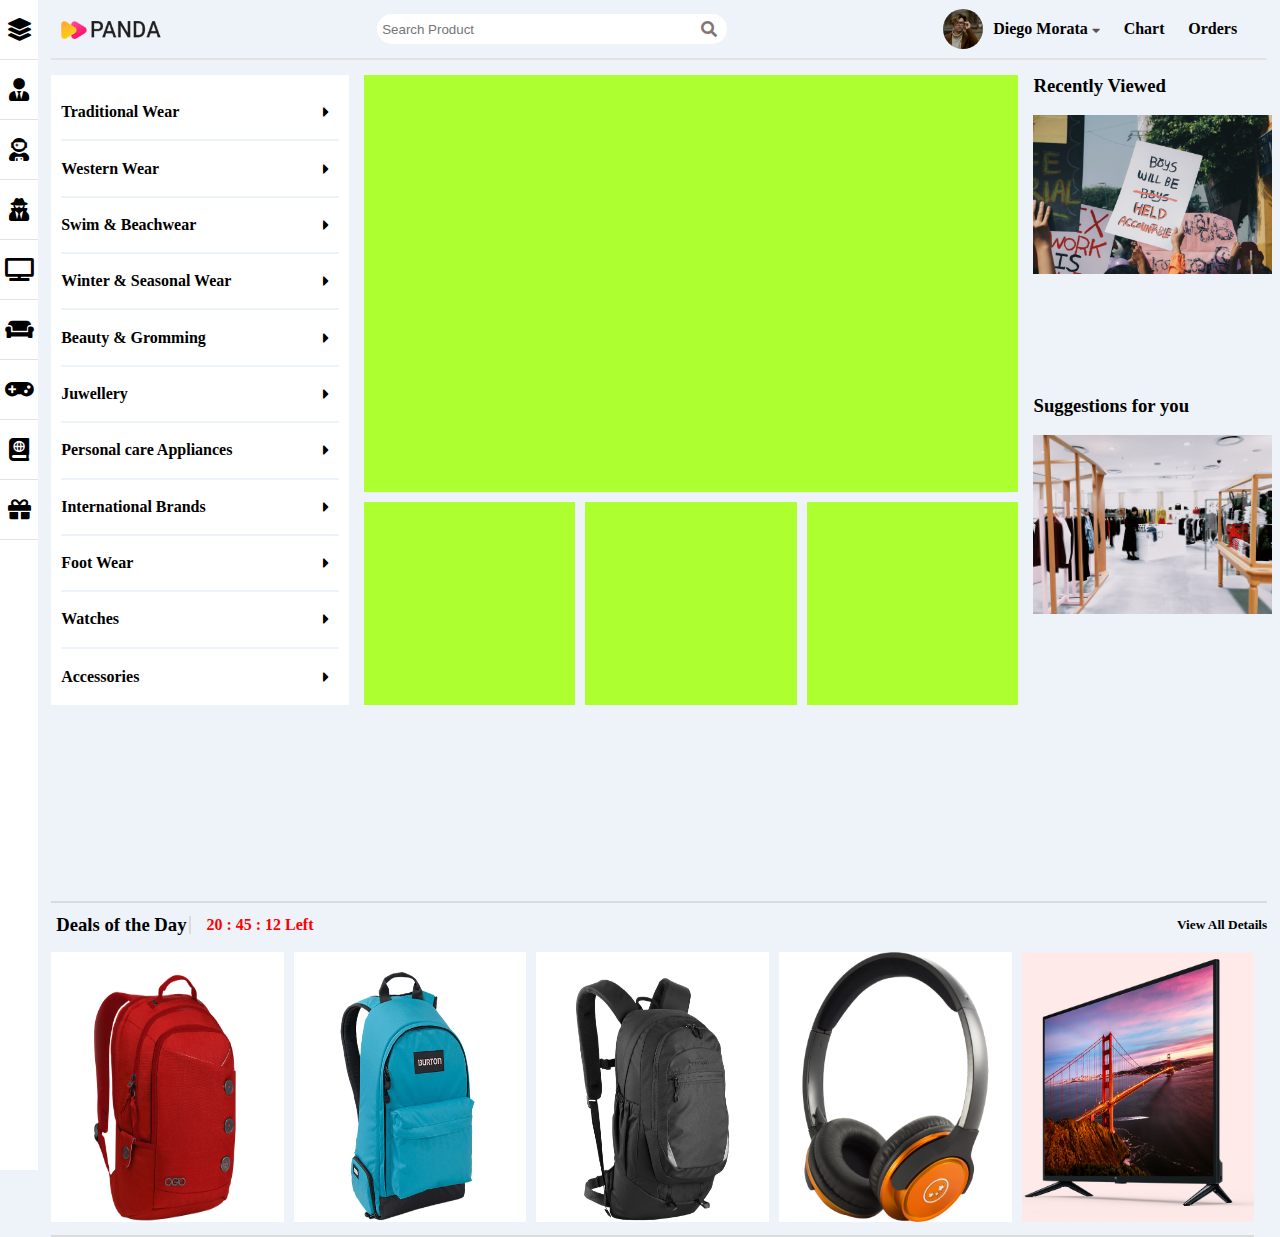
==== index.html @ c3cf17a7 "finally ecomerce id done" ====
<!DOCTYPE html>
<html lang="en">
<head>
    <meta charset="UTF-8">
    <meta http-equiv="X-UA-Compatible" content="IE=edge">
    <meta name="viewport" content="width=device-width, initial-scale=1.0">
    <title>First Ecomerce template</title>
    <link rel="stylesheet" href="css/all.min.css">
    <link rel="stylesheet" href="css/fontawesome.min.css">
    <link rel="stylesheet" href="css/style.css">
</head>
<body>
    <header>
        <nav class="navigation-var2">
            <ul>
                <li><i class="fas fa-layer-group"></i></li>
                <li><i class="fas fa-user-tie"></i></li>
                <li><i class="fas fa-user-astronaut"></i></li>
                <li><i class="fas fa-user-secret"></i></li>
                <li><i class="fas fa-tv"></i></li>
                <li><i class="fas fa-couch"></i></li>
                <li><i class="fas fa-gamepad"></i></i></li>
                <li><i class="fas fa-atlas"></i></i></li>
                <li><i class="fas fa-gift"></i></li>
            </ul>
        </nav>
        <nav class="navigation-bar">
            <div class="logo"><img src="images/logo.PNG" alt=""></div>
            <div class="search-bar">
                <input type="text" placeholder="Search Product" class="field">
                <i class="fas fa-search icon"></i> 
            </div>
            <div class="nav-menu">
                <ul>
                    <li class="nav-item nav-item1">
                        <div class="nav-image">
                            <img src="images/prof.JPG" alt="">
                        </div>
                    <p>Diego Morata <i class="fas fa-caret-down icon2"></i></p></li>
                    <li class="nav-item nav-item3">Chart</li>
                    <li class="nav-item nav-item4">Orders</li>
                </ul>
            </div>
        </nav>
    </header>
    <div class="main-container">
        <div class="menu-section main-container-child">
            <div class="main-container-child-list">
                <p>Traditional Wear</p>
                <i class="fas fa-caret-right"></i>
            </div>
            <div class="main-container-child-list">
                <p>Western Wear</p>
                <i class="fas fa-caret-right"></i>
            </div>
            <div class="main-container-child-list">
                <p>Swim & Beachwear</p>
                <i class="fas fa-caret-right"></i>
            </div>
            <div class="main-container-child-list">
                <p>Winter & Seasonal Wear</p>
                <i class="fas fa-caret-right"></i>
            </div>
            <div class="main-container-child-list">
                <p>Beauty & Gromming</p>
                <i class="fas fa-caret-right"></i>
            </div>
            <div class="main-container-child-list">
                <p>Juwellery</p>
                <i class="fas fa-caret-right"></i>
            </div>
            <div class="main-container-child-list">
                <p>Personal care Appliances</p>
                <i class="fas fa-caret-right"></i>
            </div>
            <div class="main-container-child-list">
                <p>International Brands</p>
                <i class="fas fa-caret-right"></i>
            </div>
            <div class="main-container-child-list">
                <p>Foot Wear</p>
                <i class="fas fa-caret-right"></i>
            </div>
            <div class="main-container-child-list">
                <p>Watches</p>
                <i class="fas fa-caret-right"></i>
            </div>
            
            <div class="main-container-child-list2">
                <p>Accessories</p>
                <i class="fas fa-caret-right"></i>
            </div>
        </div>
        <div class="main-banner-section main-container-child">
            <div class="images image1">
                <img src="images/image/michelle-ding-VEpNYUq0vJg-unsplash.jpg" alt="">
            </div>
            <div class="images image2">
                <img src="images/image/mostafa-meraji-X0yKdR_F9rM-unsplash.jpg" alt="">
            </div>
            <div class="images image3">
                <img src="images/image/clark-street-mercantile-qnKhZJPKFD8-unsplash.jpg" alt="">
            </div>
            <div class="images image4">
                <img src="images/image/korie-cull-IzIME1jwjCY-unsplash.jpg" alt="">
            </div>
        </div>
        <div class="main-product-section main-container-child">
            <div class="side-products side-product1">
                <h3>Recently Viewed</h3>
            </div>
            <div class="side-products side-product2">
                <img src="images/image/michelle-ding-VEpNYUq0vJg-unsplash.JPG" alt="">
            </div>
            <div class="side-products side-product3">
                <h3>Suggestions for you</h3>
            </div>
            <div class="side-products side-product4">
                <img src="images/image/korie-cull-IzIME1jwjCY-unsplash.JPG" alt="">
            </div>
        </div>
    </div>
    <p class="border"></p>
    <section class="showcase-header">
        <h3>Deals of the Day</h3>
        <div class="showcase-header-container">
            <h4>20 : 45 : 12 Left</h4>
            <h5>View All Details</h5>
        </div>
    </section>
    <section class="showcase-content">
        <div class="products product1">
            <img src="images/bags/bag-1.PNG" alt="">
        </div>
        <div class="products product2">
            <img src="images/bags/bag-2.PNG" alt="">
        </div>
        <div class="products product3">
            <img src="images/bags/bag-3.PNG" alt="">
        </div>
        <div class="products product4">
            <img src="images/banner-images/headphone.PNG" alt="">
        </div>
        <div class="products product5">
            <img src="images/banner-images/tv.PNG" alt="">
        </div>
  </section>
    <p class="border2"></p>
   
</body>
</html>
---- css/style.css ----
*{
    box-sizing: border-box;
    margin:0;
    padding:0;
}
body{
    background-color:#EEF3F9;
    width: 100vw;
    min-height:100vh;
}
header{
    display: flex;
    min-height: 100vh;
}
/* nav2 */
.navigation-var2{
width:3%;
background-color:#fff;
height: 130vh;
}
.navigation-var2 ul li{
    height:60px;
    border-bottom:1px solid rgb(230, 226, 226);  
    width:100%;
    text-align: center;
}
.navigation-var2 ul li i{
    font-size:23px;
    margin-top:18px;
}

/* nav1 */
.logo img{
    width: 100px;
    position: relative;
    top:3px;
}
.search-bar{
    width: 350px;
    height: 30px;
    background-color: #fff;
    border-radius: 30px;
    display: flex;
    padding:5px 5px 5px 5px;
    text-align: center;
}
.field{
    width:93%;
    background-color: transparent;
    border:none;
    outline:none;
}
.icon{
   margin-left: 3px;
   color:rgb(133, 116, 116);
   margin-top: 2px;
}
.icon2{
    position:relative;
    top:1px;
    font-size: 13px;
    color:rgb(90, 81, 81);
}
.nav-image{
    width:40px;
    height: 40px;
    overflow: hidden;
    border-radius: 50%;
}
.nav-image img{
    width:100%;
    height: auto;
}
.navigation-bar{
    display: flex;
    width:95%;
    border-bottom:2px solid rgb(230, 226, 226); 
    justify-content: space-between;
    align-items: center;
    padding:0 30px 0 10px;
    height: 60px;
    margin-left: 1%;
    
}
.nav-item1{
    display: flex;
    align-items: center;
}
.nav-item1 div{
    margin-right: 10px;
}
.nav-menu{
    width:25%;
}
.nav-menu ul{
    display: flex;
    justify-content: space-between;
    align-items: center;
    font-size: 16px;
    font-weight: 700;
}
.nav-menu ul li{
    list-style: none;
}

/* main container */

/* menu section */
.main-container{
    display: grid;
    grid-template-columns:25% 55% 20% ;
    grid-template-rows:70vh;
    width:93%;
    
    gap:15px;
    position: absolute;
    left:4%;
    top:75px;
  
    
   
}
.menu-section{
    display: grid;
    grid-template-rows:repeat(11,1fr);
    grid-template-columns: 1fr;
    padding:10px 10px 0 10px;
    background-color:#fff;
}
.main-container-child-list{
    height: 100%;
    border-bottom: 2px solid #EEF3F9;
    display: flex;
    align-items: center;
    justify-content: space-between;
    
}
.main-container-child-list2{
    height: 100%;
    display: flex;
    align-items: center;
    justify-content: space-between;  
}
.main-container-child-list p,.main-container-child-list2 p{
    font-size: 16px;
    font-weight: bold;
}
.main-container-child-list i,.main-container-child-list2 i{
    padding-right: 10px;
}
.main-banner-section{
   display:grid;
   grid-template-columns:repeat(3,1fr);
   grid-template-rows: repeat(3,1fr);
   gap:10px;
   height: 100%;
}
.main-banner-section .image1{
    grid-row:1/3;
    grid-column: 1/4;
    
}
.images img{
    width:100%;
    height: auto;
}
.main-banner-section .images{
    background-color: greenyellow;
    overflow: hidden;
}
.main-product-section{
    display: grid;
    grid-template-rows: 30px 1fr 30px 1fr;
    grid-auto-columns: 1fr;
    row-gap: 10px;
}
.side-products{
    overflow: hidden;
}
.side-products img{
    width:100%;
    height: auto;
}
.border{
    width:95%;
    height: 2px;
    background-color: rgb(219, 219, 219);;
    position: absolute;
    margin-left: 4%;
    margin-top:-21%;
}
/* Showcase header */
.showcase-header{
    display:flex;
    position:absolute;
    margin-left:4%;
    margin-top:-20%;
    align-items: center;
    justify-content: space-between;
    width:95%;
    padding-left:5px;
}
.showcase-header-container{
    display: flex;
    justify-content:space-between;
    align-items: center;
    width: 89%;
    border-left:2px solid rgb(219, 219, 219);
    padding-left: 15px;
}
.showcase-header-container h4{
    color:red;
}
.showcase-content{
    margin-left:4%;
    width:94%;
    display: grid;
    grid-template-columns: repeat(5,1fr);
    height: 30vh;
    grid-template-rows: 100%;
    gap:10px;
    margin-top:-17%;
}
.products{
    background-color: white;
    overflow: hidden;

}
.products img{
    width:100%;
    height: 100%;
}
.border2{
    width:94%;
    height: 2px;
    background-color: rgb(219, 219, 219);;
    position: absolute;
    margin-left: 4%;
    margin-top:1%;
    
}
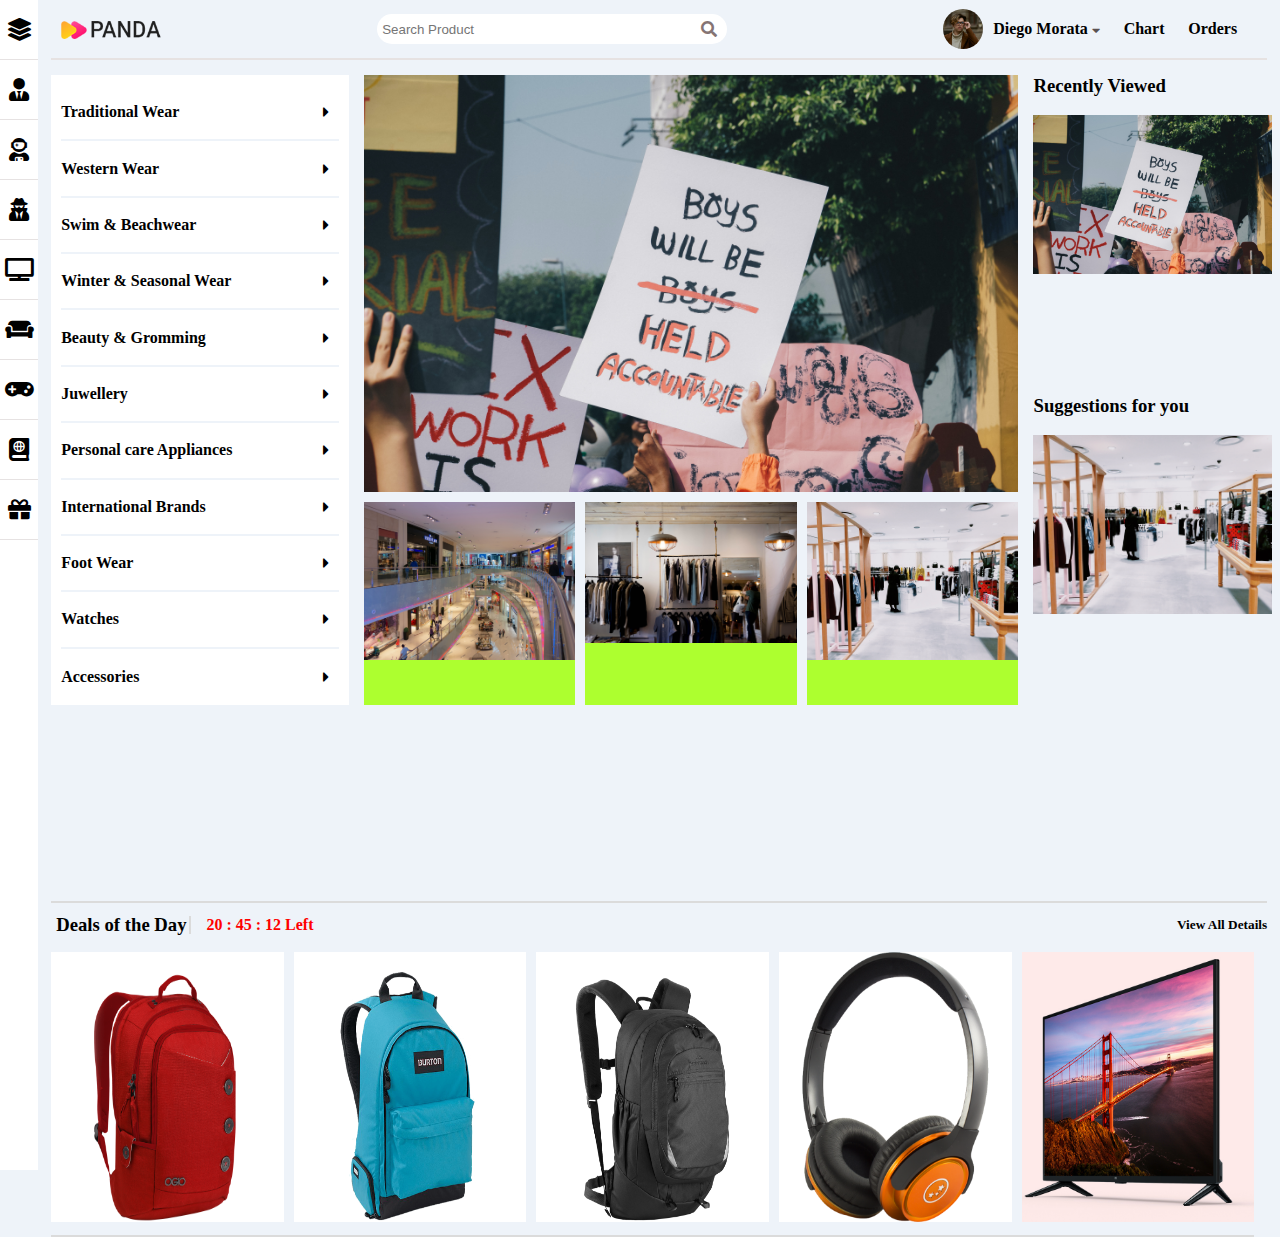
==== commit 2aab5361: "extension changed" ====
--- a/index.html
+++ b/index.html
@@ -93,16 +93,16 @@
         </div>
         <div class="main-banner-section main-container-child">
             <div class="images image1">
-                <img src="images/image/michelle-ding-VEpNYUq0vJg-unsplash.jpg" alt="">
+                <img src="images/image/michelle-ding-VEpNYUq0vJg-unsplash.JPG" alt="">
             </div>
             <div class="images image2">
-                <img src="images/image/mostafa-meraji-X0yKdR_F9rM-unsplash.jpg" alt="">
+                <img src="images/image/mostafa-meraji-X0yKdR_F9rM-unsplash.JPG" alt="">
             </div>
             <div class="images image3">
-                <img src="images/image/clark-street-mercantile-qnKhZJPKFD8-unsplash.jpg" alt="">
+                <img src="images/image/clark-street-mercantile-qnKhZJPKFD8-unsplash.JPG" alt="">
             </div>
             <div class="images image4">
-                <img src="images/image/korie-cull-IzIME1jwjCY-unsplash.jpg" alt="">
+                <img src="images/image/korie-cull-IzIME1jwjCY-unsplash.JPG" alt="">
             </div>
         </div>
         <div class="main-product-section main-container-child">
@@ -148,4 +148,4 @@
     <p class="border2"></p>
    
 </body>
-</html>+</html>
